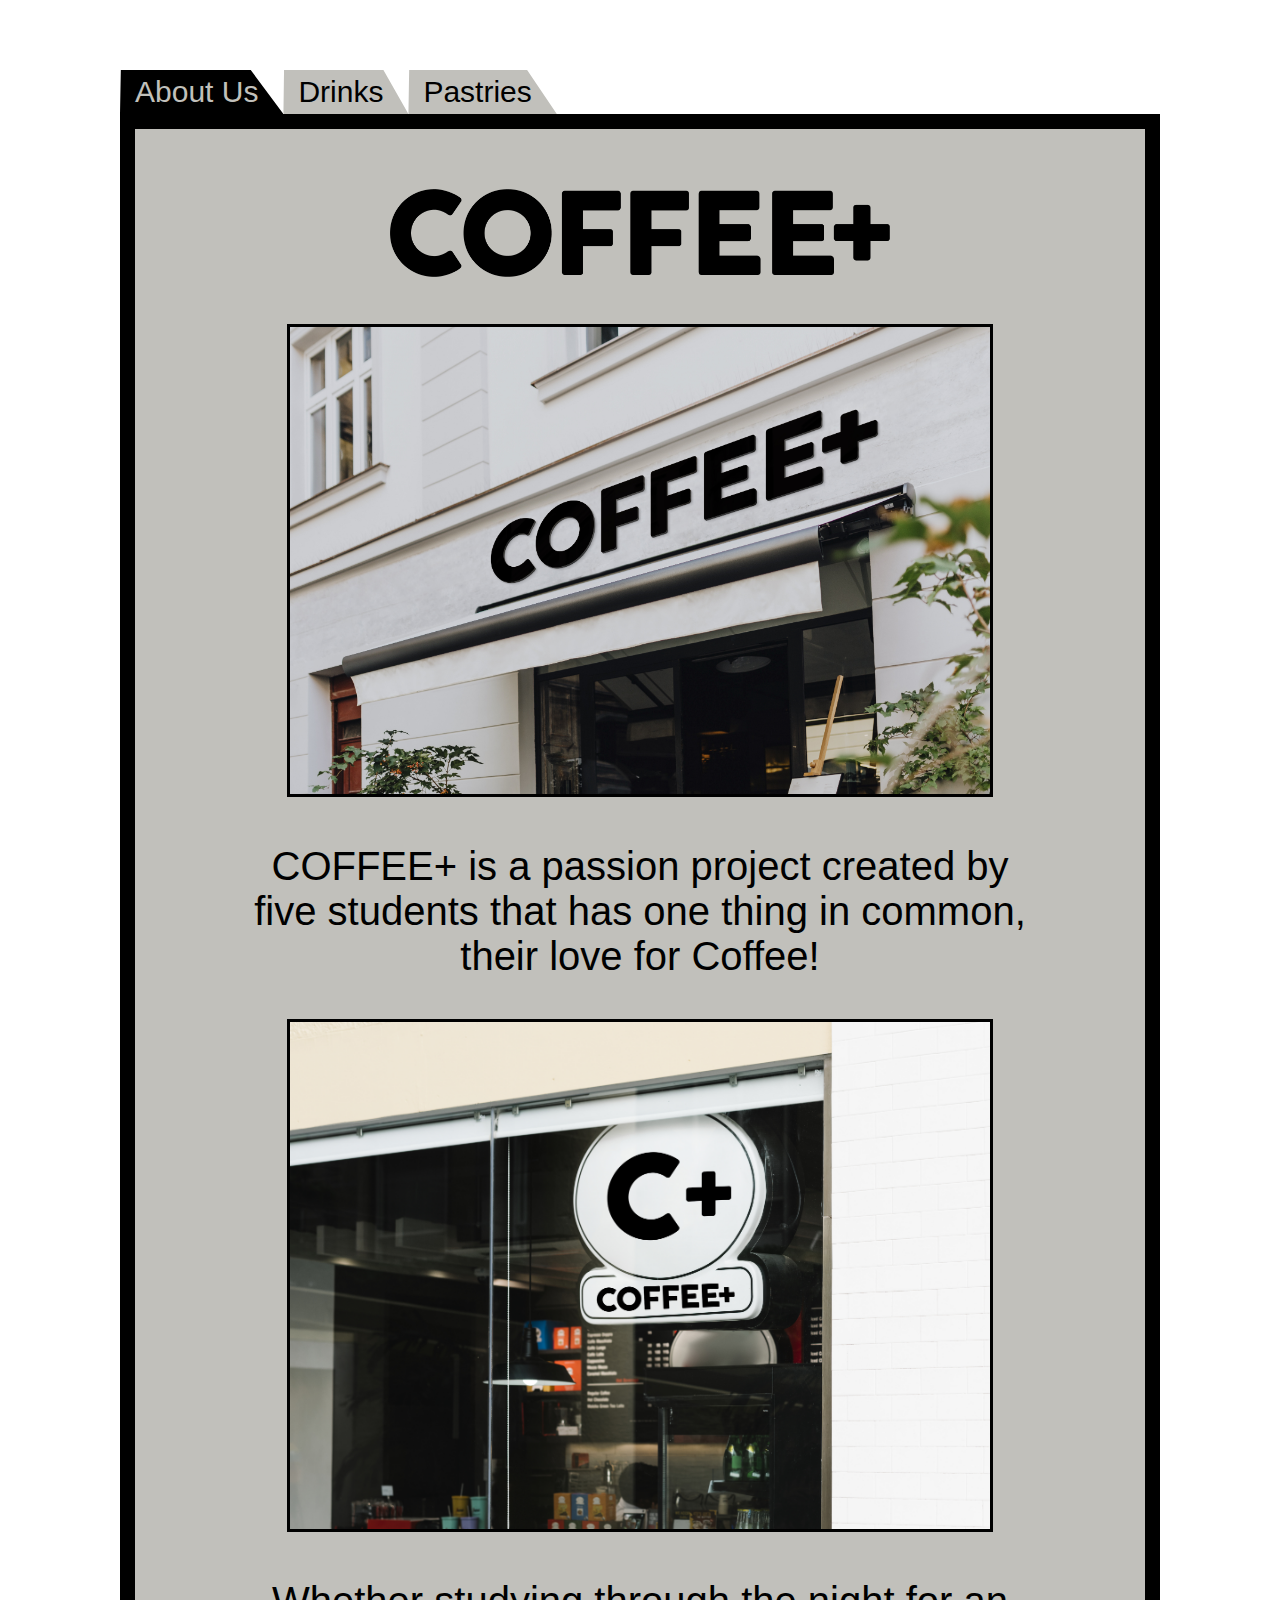
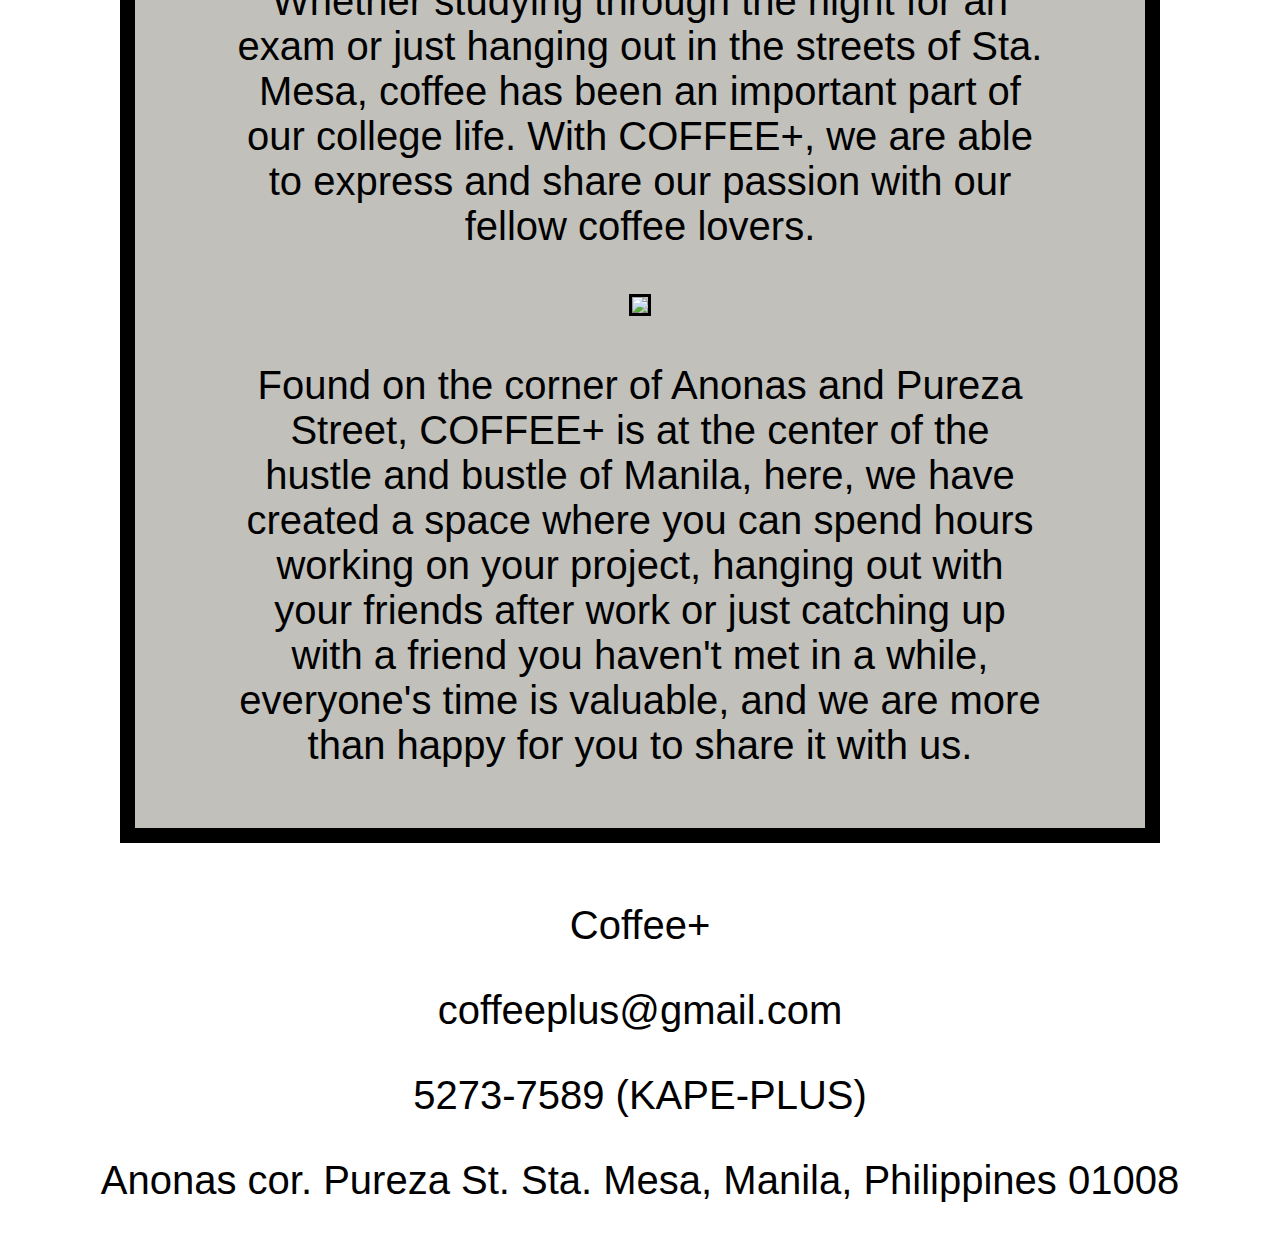
==== Coffee-Plus/index.html @ 3b2550c6 "Drinks" ====
<!DOCTYPE html>
<html>
    <head>
        <meta charset="utf-8"/>
        <meta name="viewport" content="width=device-width, initial-scale=1.0"/>
        <link rel="stylesheet" href="styles.css"/>
        <link href="https://fonts.cdnfonts.com/css/cocogoose" rel="stylesheet">
        <style>
            @import url('https://fonts.cdnfonts.com/css/cocogoose');
        </style>
        <title>Coffee+</title>
    </head>
    <body>
        <div class="tabs">
            <!-- About Us -->
            <input type="radio" class="radio_tabs" name="tabs" id="about_us" checked>
            <label for="about_us" class="label_tabs">About Us</label>
            <div class="content_tabs">
                <div class="about_us1">
                    <img class="header" src="Images/coffee.png">
                    <img class="au_pics" src="Images/about_us1.jpg">
                    <p>COFFEE+ is a passion project created by five students that has one thing in common, their love for Coffee!</p>
                </div>
                <div class="about_us2">
                    <img class="au_pics" src="Images/about_us2.jpg">
                    <p>Whether studying through the night for an exam or just hanging out in the streets of Sta. Mesa, coffee has been an important part of our college life. With COFFEE+, we are able to express and share our passion with our fellow coffee lovers.</p>
                </div>
                <div class="about_us3">
                    <img class="au_pics" src="Images/about_us3.jpg">
                    <p>Found on the corner of Anonas and Pureza Street, COFFEE+ is at the center of the hustle and bustle of Manila, here, we have created a space where you can spend hours working on your project, hanging out with your friends after work or just catching up with a friend you haven't met in a while, everyone's time is valuable, and we are more than happy for you to share it with us.</p>
                </div>
            </div>

            <!-- Drinks -->
            <input type="radio" class="radio_tabs" name="tabs" id="drinks">
            <label for="drinks" class="label_tabs">Drinks</label>
            <div class="content_tabs">
                <div class="container">
                    <div class="drinks_image">
                        <img src="Images/c-classic1.jpg">
                        <img src="Images/c-classic2.jpg">
                        <img src="Images/c-classic3.jpg">

                    </div>
                    <div class="drinks_text">
                        <span class="drinks_header">
                            <img src="Images/C+.png">
                            <p><b>CLASSIC</b></p>
                        </span>
                    </div>
                    <div class="drinks_content">
                        <table style="margin-top: 100px;">
                            <tr>
                                <td></td>
                                <td colspan="2"><b>HOT</b></td>
                                <td><b>COLD</b></td>
                            </tr>
                            <tr style="line-height: 5px;">
                                <td></td>
                                <td>12oz</td>
                                <td>16oz</td>
                                <td>16oz</td>
                            </tr>
                            <tr>
                                <td>Americano</td>
                                <td>79</td>
                                <td>109</td>
                                <td>109</td>
                            </tr>
                            <tr>
                                <td>Flat White</td>
                                <td>79</td>
                                <td>109</td>
                                <td>109</td>
                            </tr>
                            <tr>
                                <td>Capuccino</td>
                                <td>79</td>
                                <td>109</td>
                                <td>109</td>
                            </tr>
                        </table>
                    </div>
                </div> 

                <div class="container">
                    <div class="drinks_image">
                        <img src="Images/c-latte1.jpg">
                        <img src="Images/c-latte2.jpg">
                        <img src="Images/c-latte3.jpg">
                    </div>
                    <div class="drinks_text">
                        <span class="drinks_header">
                            <img src="Images/C+.png">
                            <p><b>LATTES</b></p>
                        </span>
                    </div>
                    <div class="drinks_content">
                        <table>
                            <tr>
                                <td style="border: 0;"></td>
                                <td><b>HOT</b></td>
                                <td colspan="2"><b>COLD</b></td>
                            </tr>
                            <tr style="line-height: 5px;">
                                <td></td>
                                <td>12oz</td>
                                <td>16oz</td>
                                <td>20oz</td>
                            </tr>
                            <tr>
                                <td>Caramel Latte</td>
                                <td>89</td>
                                <td>109</td>
                                <td>129</td>
                            </tr>
                            <tr>
                                <td>Spanish Latte</td>
                                <td>89</td>
                                <td>109</td>
                                <td>129</td>
                            </tr>
                            <tr>
                                <td>Cinammon Latte</td>
                                <td>89</td>
                                <td>109</td>
                                <td>129</td>
                            </tr>
                            <tr>
                                <td>Hazelnut Latte</td>
                                <td>89</td>
                                <td>109</td>
                                <td>129</td>
                            </tr>
                            <tr>
                                <td>Matcha Latte</td>
                                <td>89</td>
                                <td>109</td>
                                <td>129</td>
                            </tr>
                        </table>
                    </div>
                </div>

                <div class="container">
                    <div class="drinks_image">
                        <img src="Images/c-milkshake1.jpg">
                        <img src="Images/c-milkshake2.jpg">
                        <img src="Images/c-milkshake3.jpg">
                    </div>
                    <div class="drinks_text">
                        <span class="drinks_header">
                            <img src="Images/C+.png">
                            <p><b>MILKSHAKES</b></p>
                        </span>
                    </div>
                    <div class="drinks_content">
                        <table>
                            <tr>
                                <td></td>
                                <td>16oz</td>
                                <td>20oz</td>
                            </tr>
                            <tr>
                                <td>Mocha</td>
                                <td>109</td>
                                <td>119</td>
                            </tr>
                            <tr>
                                <td>Vanilla</td>
                                <td>109</td>
                                <td>119</td>
                            </tr>
                            <tr>
                                <td>Cookies and Cream</td>
                                <td>109</td>
                                <td>119</td>
                            </tr>
                            <tr>
                                <td>Strawberry</td>
                                <td>109</td>
                                <td>119</td>
                            </tr>
                            <tr>
                                <td>Matcha</td>
                                <td>109</td>
                                <td>119</td>
                            </tr>
                        </table>
                    </div>
                </div>         
            </div>

            <!-- Pastries -->
            <input type="radio" class="radio_tabs three" name="tabs" id="pastries">
            <label for="pastries" class="label_tabs">Pastries</label>
            <div class="content_tabs">
                <div class="pastries_images">
                <img class="pastries_pics" src="Images/pastries.jpg">
                </div>
                <div class="pastries_text">
                <article class="pastries_menu">
                    <p class="item">Carrot Cake</p><p class="price">109</p>
                </article>
                <article class="pastries_menu">
                    <p class="item">Banana Cake</p><p class="price">109</p>
                </article>
                <article class="pastries_menu">
                    <p class="item">Cheesecake</p><p class="price">109</p>
                </article>
                <article class="pastries_menu"><p class="item">Blueberry Cheesecake</p><p class="price">119</p>
                </article>
                </div>
            </div>
        </div> 
        <!-- Footer -->
        <div class="footer">
            <p>Coffee+</p>
            <p>coffeeplus@gmail.com</p>
            <p>5273-7589 (KAPE-PLUS)</p>
            <p>Anonas cor. Pureza St. Sta. Mesa, Manila, Philippines 01008</p>
        </div> 
    </body>
</html>
---- Coffee-Plus/styles.css ----
body{
    margin: 50px 100px;
    background-color: #ffffff;
    font-family: 'COCOGOOSE', sans-serif;
}

.tabs {
    display: flex;
    flex-wrap: wrap;
    max-width: 100%;
    padding: 20px;
    cursor: pointer;
    font-size: 30px;
}

.label_tabs {
    display:inline-block;
    background:#c1c0bb;
    color:black;
    cursor:pointer;
    margin:0; padding:5px 25px 5px 15px;
    -webkit-clip-path: polygon(100% 0, 90% 0, 100% 100%, 0 100%, 0.5% 0);
    clip-path: polygon(100% 0, 80% 0, 100% 100%, 0 100%, 0.5% 0);
}

.radio_tabs:checked + .label_tabs{
    background:black;
    color:#c1c0bb;
  }

.radio_tabs{
    display: none;
}

.content_tabs{
    order: 1;
    width: 100%;
    display: none;
    background-color: #c1c0bb;
    padding: 20px 100px;
    justify-content: center;
    text-align: center;
    border-style: solid;
    border-color: black;
    border-width: 15px;
}

.radio_tabs:checked + .label_tabs + .content_tabs{
    display: initial;
}

.header{
    object-fit: cover;
    max-width: 500px;
    padding: 40px;
}

p{
    font-size: 40px;
}

.au_pics{
    object-fit: cover;
    max-width: 700px;
    border-style: solid;
    border-color: black;
}

.pastries_pics{
    border-radius: 50%;
    width: 300px;
    height: 250px;
    pointer-events: none;
    user-select: none;
}

.pastries_content {
    align-items: center;
    justify-content: center;
}


.pastries_menu p{
    display: inline-block;
    margin-top: 5px;
    margin-bottom: 5px;
}

.item{
    text-align: left;
    width: 75%;

}

.price{
    text-align: right;
    width: 25%;
}

.footer{
    text-align: center;
}


.container {
    display: flex;
    flex-wrap: wrap;
    text-align: center;
    align-items: flex-start;
    margin-bottom: 100px;
    padding: 1px;
    border-bottom: 1px solid black;
}

.drinks_image {
    flex: 1 0 200px;
    
}

.drinks_image img {
    max-width: 100%;
    height: 150px;
    width: 150px;
    border-radius: 50%;
    object-fit: cover;
}

.drinks_text {
    flex: 2 1 400px;
    margin-bottom: 5px;
}


.drinks_header img{
    padding-top: 150px;
    width: 130px;
    height: 130px;

}

.drinks_header p{
    flex-grow: 3;
}

.drinks_content{
    display: flex;
    flex-wrap: wrap;
    width: 300px;
    margin: 0 auto;
}

.drinks_content table{
    font-size: 16px;
    border-collapse: collapse;
    border-style: hidden;
    margin-bottom: 40px;
}

.drinks_content table td {
    padding: 1rem;
    border-left: 3px solid black;
}

.drinks_content table tr{
    width: 100%;
    padding: 1rem;
}
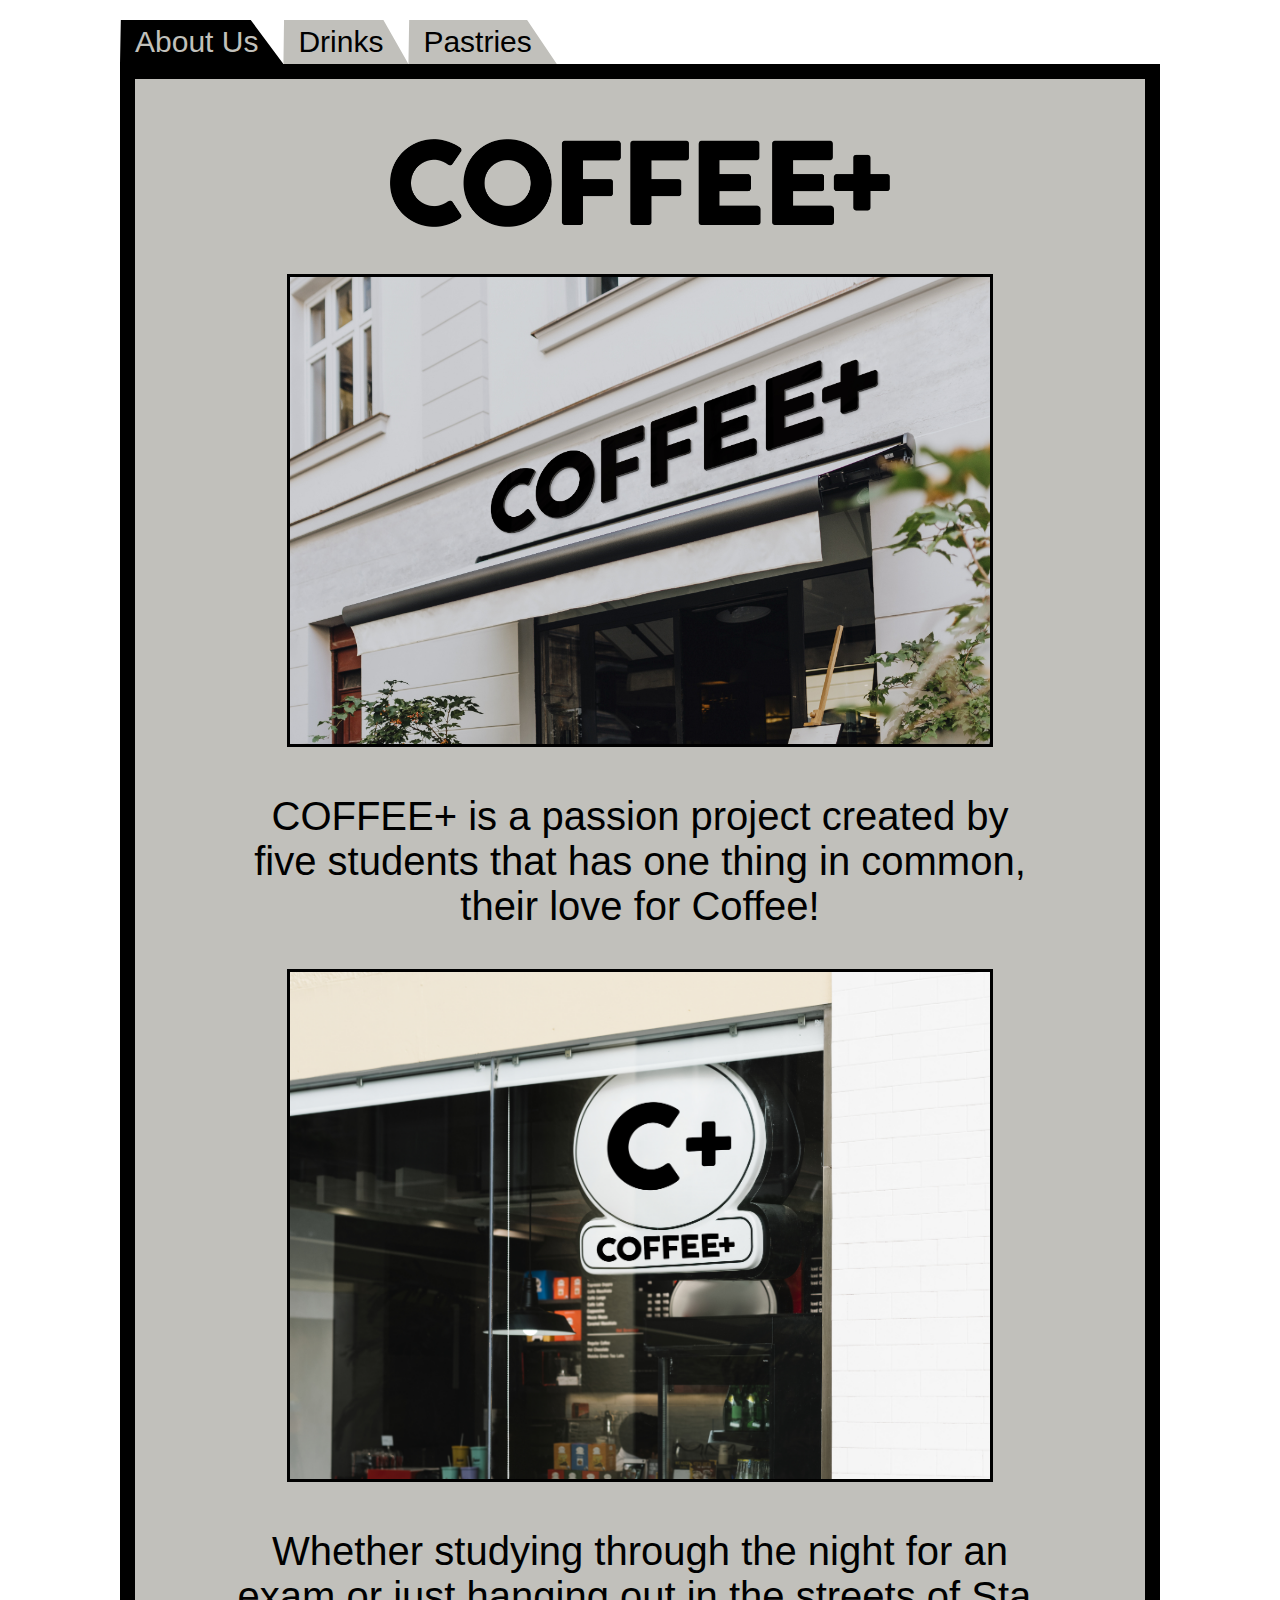
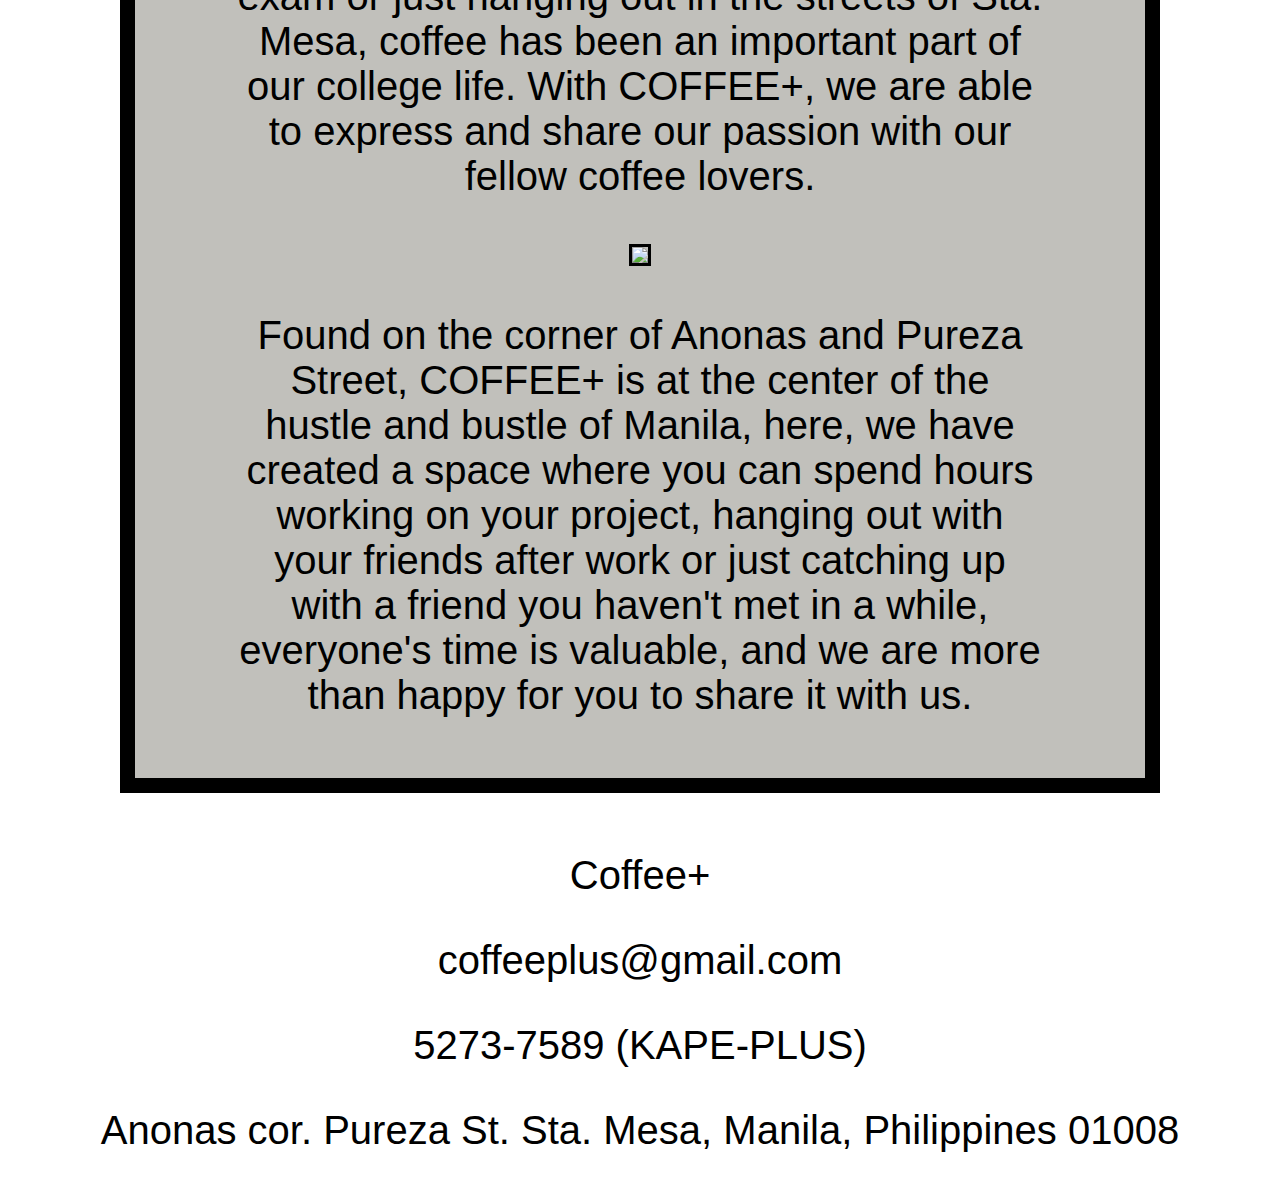
==== commit b1c5306c: "added pastries" ====
--- a/Coffee-Plus/index.html
+++ b/Coffee-Plus/index.html
@@ -5,6 +5,7 @@
         <meta name="viewport" content="width=device-width, initial-scale=1.0"/>
         <link rel="stylesheet" href="styles.css"/>
         <link href="https://fonts.cdnfonts.com/css/cocogoose" rel="stylesheet">
+        <link rel="icon" type="image/png" href="Images/C+.png"/>
         <style>
             @import url('https://fonts.cdnfonts.com/css/cocogoose');
         </style>
@@ -45,7 +46,7 @@
                     <div class="drinks_text">
                         <span class="drinks_header">
                             <img src="Images/C+.png">
-                            <p><b>CLASSIC</b></p>
+                            <p><b>CLASSICS</b></p>
                         </span>
                     </div>
                     <div class="drinks_content">
@@ -155,7 +156,7 @@
                         </span>
                     </div>
                     <div class="drinks_content">
-                        <table>
+                        <table style="margin-top: 80px;">
                             <tr>
                                 <td></td>
                                 <td>16oz</td>
@@ -195,21 +196,50 @@
             <input type="radio" class="radio_tabs three" name="tabs" id="pastries">
             <label for="pastries" class="label_tabs">Pastries</label>
             <div class="content_tabs">
-                <div class="pastries_images">
-                <img class="pastries_pics" src="Images/pastries.jpg">
-                </div>
-                <div class="pastries_text">
-                <article class="pastries_menu">
-                    <p class="item">Carrot Cake</p><p class="price">109</p>
-                </article>
-                <article class="pastries_menu">
-                    <p class="item">Banana Cake</p><p class="price">109</p>
-                </article>
-                <article class="pastries_menu">
-                    <p class="item">Cheesecake</p><p class="price">109</p>
-                </article>
-                <article class="pastries_menu"><p class="item">Blueberry Cheesecake</p><p class="price">119</p>
-                </article>
+                <div class="pastries_header">
+                    <img src="Images/C+.png"/>
+                    <h1>PASTRIES</h1>
+                    <hr>
+                </div>
+                <div class="pastries">
+                    <img class="p_img" src="Images/croissant.jpg"/>
+                    <div class="p_text">
+                        <article class="pastries_menu">
+                            <p class="item">Croissant</p><p class="price">79</p>
+                        </article>
+                    </div>
+                </div>
+                <hr>
+                <div class="pastries">
+                    <img class="p_img" src="Images/ensaymada.jpg"/>
+                    <div class="p_text">
+                        <article class="pastries_menu">
+                            <p class="item">Ensaymada</p><p class="price">79</p>
+                        </article>
+                        <article class="pastries_menu">
+                            <p class="item">Caramel Ensaymada</p><p class="price">89</p>
+                        </article>
+                        <article class="pastries_menu">
+                            <p class="item">Choco Ensaymada</p><p class="price">89</p>
+                        </article>
+                    </div>
+                </div>
+                <hr>
+                <div class="pastries">
+                        <img class="p_img" src="Images/cake.jpg"/>
+                    <div class="p_text">
+                        <article class="pastries_menu">
+                            <p class="item">Carrot Cake</p><p class="price">109</p>
+                        </article>
+                        <article class="pastries_menu">
+                            <p class="item">Banana Cake</p><p class="price">109</p>
+                        </article>
+                        <article class="pastries_menu">
+                            <p class="item">Cheesecake</p><p class="price">109</p>
+                        </article>
+                        <article class="pastries_menu"><p class="item">Blueberry Cheesecake</p><p class="price">119</p>
+                        </article>
+                    </div>
                 </div>
             </div>
         </div> 
--- a/Coffee-Plus/styles.css
+++ b/Coffee-Plus/styles.css
@@ -1,5 +1,5 @@
 body{
-    margin: 50px 100px;
+    margin: 0px 100px;
     background-color: #ffffff;
     font-family: 'COCOGOOSE', sans-serif;
 }
@@ -64,43 +64,9 @@
     max-width: 700px;
     border-style: solid;
     border-color: black;
-}
-
-.pastries_pics{
-    border-radius: 50%;
-    width: 300px;
-    height: 250px;
     pointer-events: none;
     user-select: none;
 }
-
-.pastries_content {
-    align-items: center;
-    justify-content: center;
-}
-
-
-.pastries_menu p{
-    display: inline-block;
-    margin-top: 5px;
-    margin-bottom: 5px;
-}
-
-.item{
-    text-align: left;
-    width: 75%;
-
-}
-
-.price{
-    text-align: right;
-    width: 25%;
-}
-
-.footer{
-    text-align: center;
-}
-
 
 .container {
     display: flex;
@@ -114,7 +80,6 @@
 
 .drinks_image {
     flex: 1 0 200px;
-    
 }
 
 .drinks_image img {
@@ -123,6 +88,8 @@
     width: 150px;
     border-radius: 50%;
     object-fit: cover;
+    pointer-events: none;
+    user-select: none;
 }
 
 .drinks_text {
@@ -130,12 +97,12 @@
     margin-bottom: 5px;
 }
 
-
 .drinks_header img{
     padding-top: 150px;
     width: 130px;
     height: 130px;
-
+    pointer-events: none;
+    user-select: none;
 }
 
 .drinks_header p{
@@ -164,4 +131,54 @@
 .drinks_content table tr{
     width: 100%;
     padding: 1rem;
+}
+
+.pastries_header img{
+    width: 150px;
+    object-fit: cover;
+    float: left;
+    padding: 0px 0px 0px 230px;
+    margin: 0;
+}
+
+.pastries_header h1{
+    margin: 0;
+    text-align: left;
+    font-size: 100px;
+}
+
+.pastries{
+    display: flex;
+    flex-wrap: nowrap;
+    gap: 50px;
+}
+
+.p_img{
+    border-radius: 50%;
+    width: 300px;
+    height: 250px;
+    flex-grow: 1;
+}
+
+.p_text{
+    float: right;
+    flex-grow: 20;
+    margin: 0;
+    padding: 0;
+}
+
+.pastries_menu{
+    display: flex;
+    justify-content: space-between;
+    margin: 0;
+    padding: 0;
+}
+
+hr{
+    border: 0;
+    border-top: 5px solid black;
+}
+
+.footer{
+    text-align: center;
 }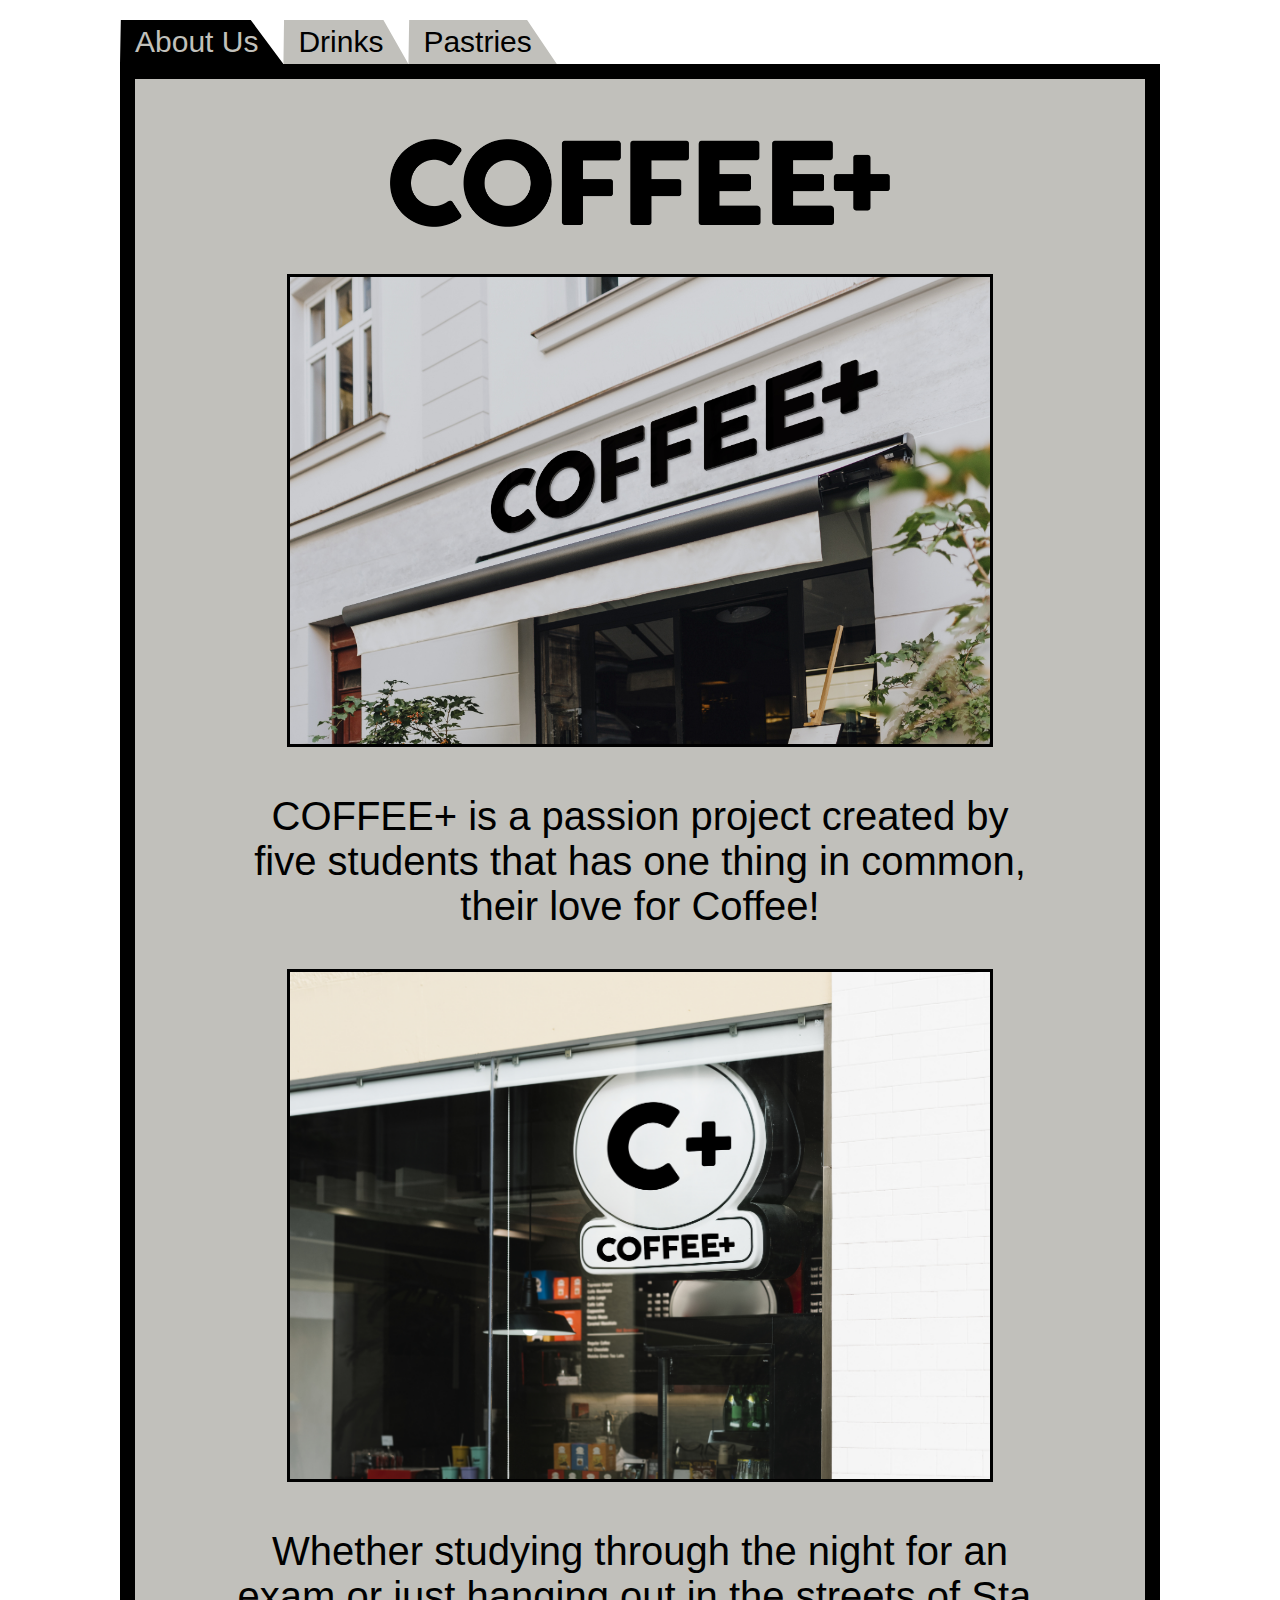
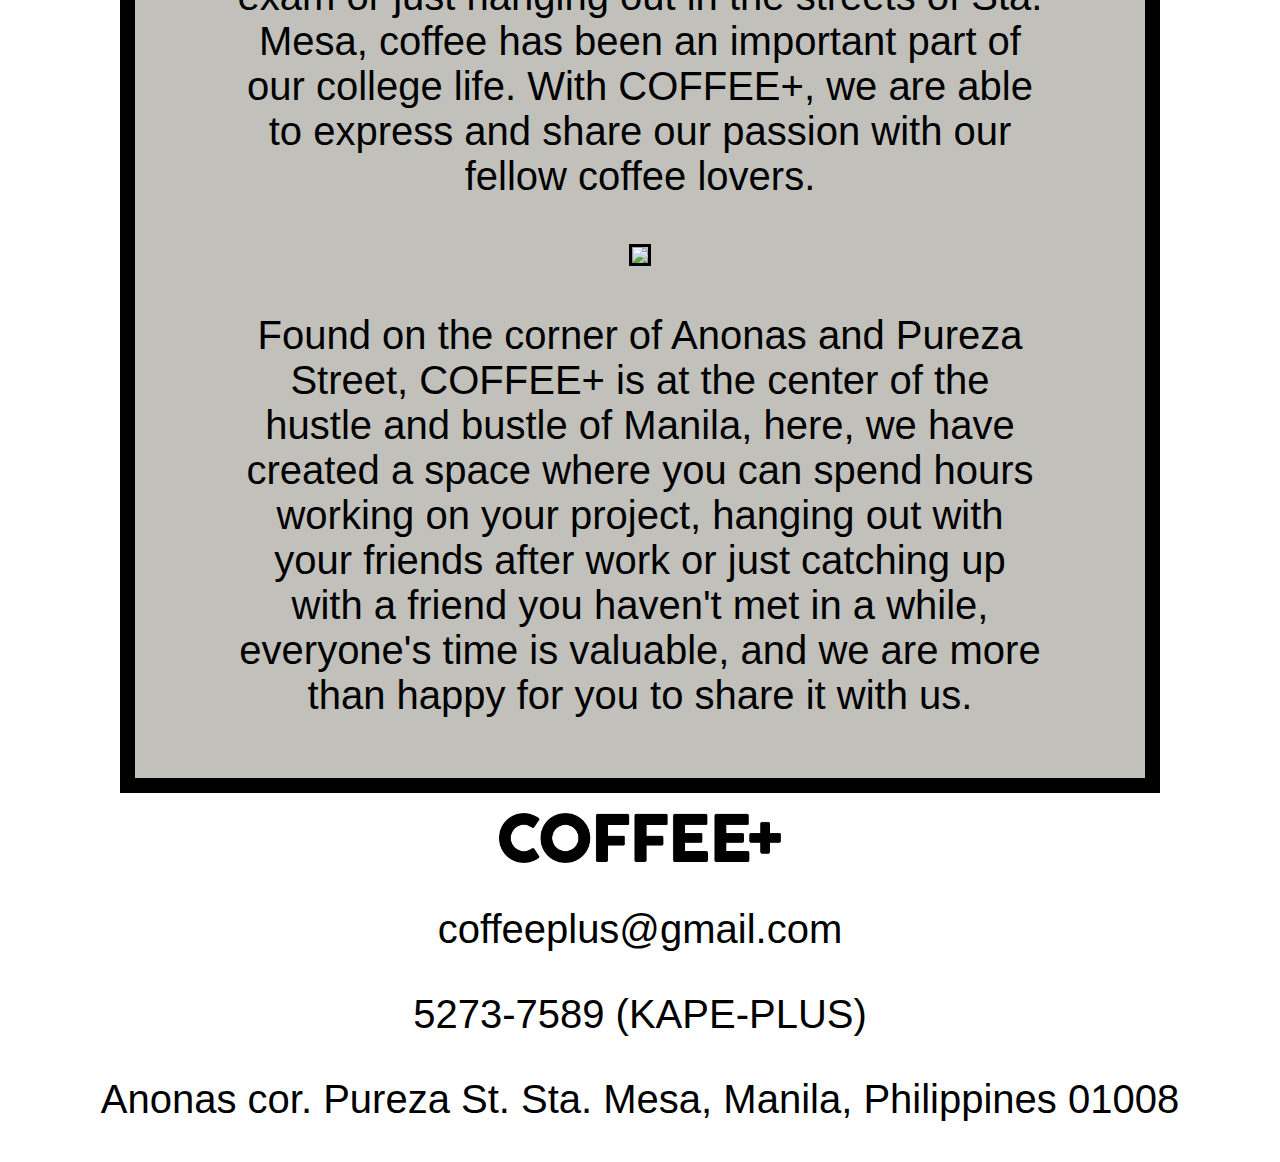
==== commit 404d0759: "Footer Shop Title to Image" ====
--- a/Coffee-Plus/index.html
+++ b/Coffee-Plus/index.html
@@ -41,7 +41,6 @@
                         <img src="Images/c-classic1.jpg">
                         <img src="Images/c-classic2.jpg">
                         <img src="Images/c-classic3.jpg">
-
                     </div>
                     <div class="drinks_text">
                         <span class="drinks_header">
@@ -199,8 +198,8 @@
                 <div class="pastries_header">
                     <img src="Images/C+.png"/>
                     <h1>PASTRIES</h1>
-                    <hr>
-                </div>
+                </div>
+                <hr class="hr_header">
                 <div class="pastries">
                     <img class="p_img" src="Images/croissant.jpg"/>
                     <div class="p_text">
@@ -209,7 +208,7 @@
                         </article>
                     </div>
                 </div>
-                <hr>
+                <hr class="hr_items">
                 <div class="pastries">
                     <img class="p_img" src="Images/ensaymada.jpg"/>
                     <div class="p_text">
@@ -224,7 +223,7 @@
                         </article>
                     </div>
                 </div>
-                <hr>
+                <hr class="hr_items">
                 <div class="pastries">
                         <img class="p_img" src="Images/cake.jpg"/>
                     <div class="p_text">
@@ -245,7 +244,7 @@
         </div> 
         <!-- Footer -->
         <div class="footer">
-            <p>Coffee+</p>
+            <img src="Images/coffee.png">
             <p>coffeeplus@gmail.com</p>
             <p>5273-7589 (KAPE-PLUS)</p>
             <p>Anonas cor. Pureza St. Sta. Mesa, Manila, Philippines 01008</p>
--- a/Coffee-Plus/styles.css
+++ b/Coffee-Plus/styles.css
@@ -133,16 +133,20 @@
     padding: 1rem;
 }
 
+.pastries_header{
+    display: flex;
+}
+
 .pastries_header img{
-    width: 150px;
+    width: 250px;
     object-fit: cover;
     float: left;
-    padding: 0px 0px 0px 230px;
+    padding: 0px 0px 0px 180px;
     margin: 0;
 }
 
 .pastries_header h1{
-    margin: 0;
+    margin-top: 50px;
     text-align: left;
     font-size: 100px;
 }
@@ -158,13 +162,15 @@
     width: 300px;
     height: 250px;
     flex-grow: 1;
+    align-self: center;
+    flex-direction: column;
 }
 
 .p_text{
     float: right;
     flex-grow: 20;
-    margin: 0;
-    padding: 0;
+    align-self: center;
+    flex-direction: column;
 }
 
 .pastries_menu{
@@ -174,11 +180,20 @@
     padding: 0;
 }
 
-hr{
+.hr_header{
     border: 0;
     border-top: 5px solid black;
 }
 
+.hr_items{
+    border: 0;
+    border-top: 1px solid black;
+}
+
 .footer{
     text-align: center;
+}
+
+.footer img{
+    height: 50px;
 }